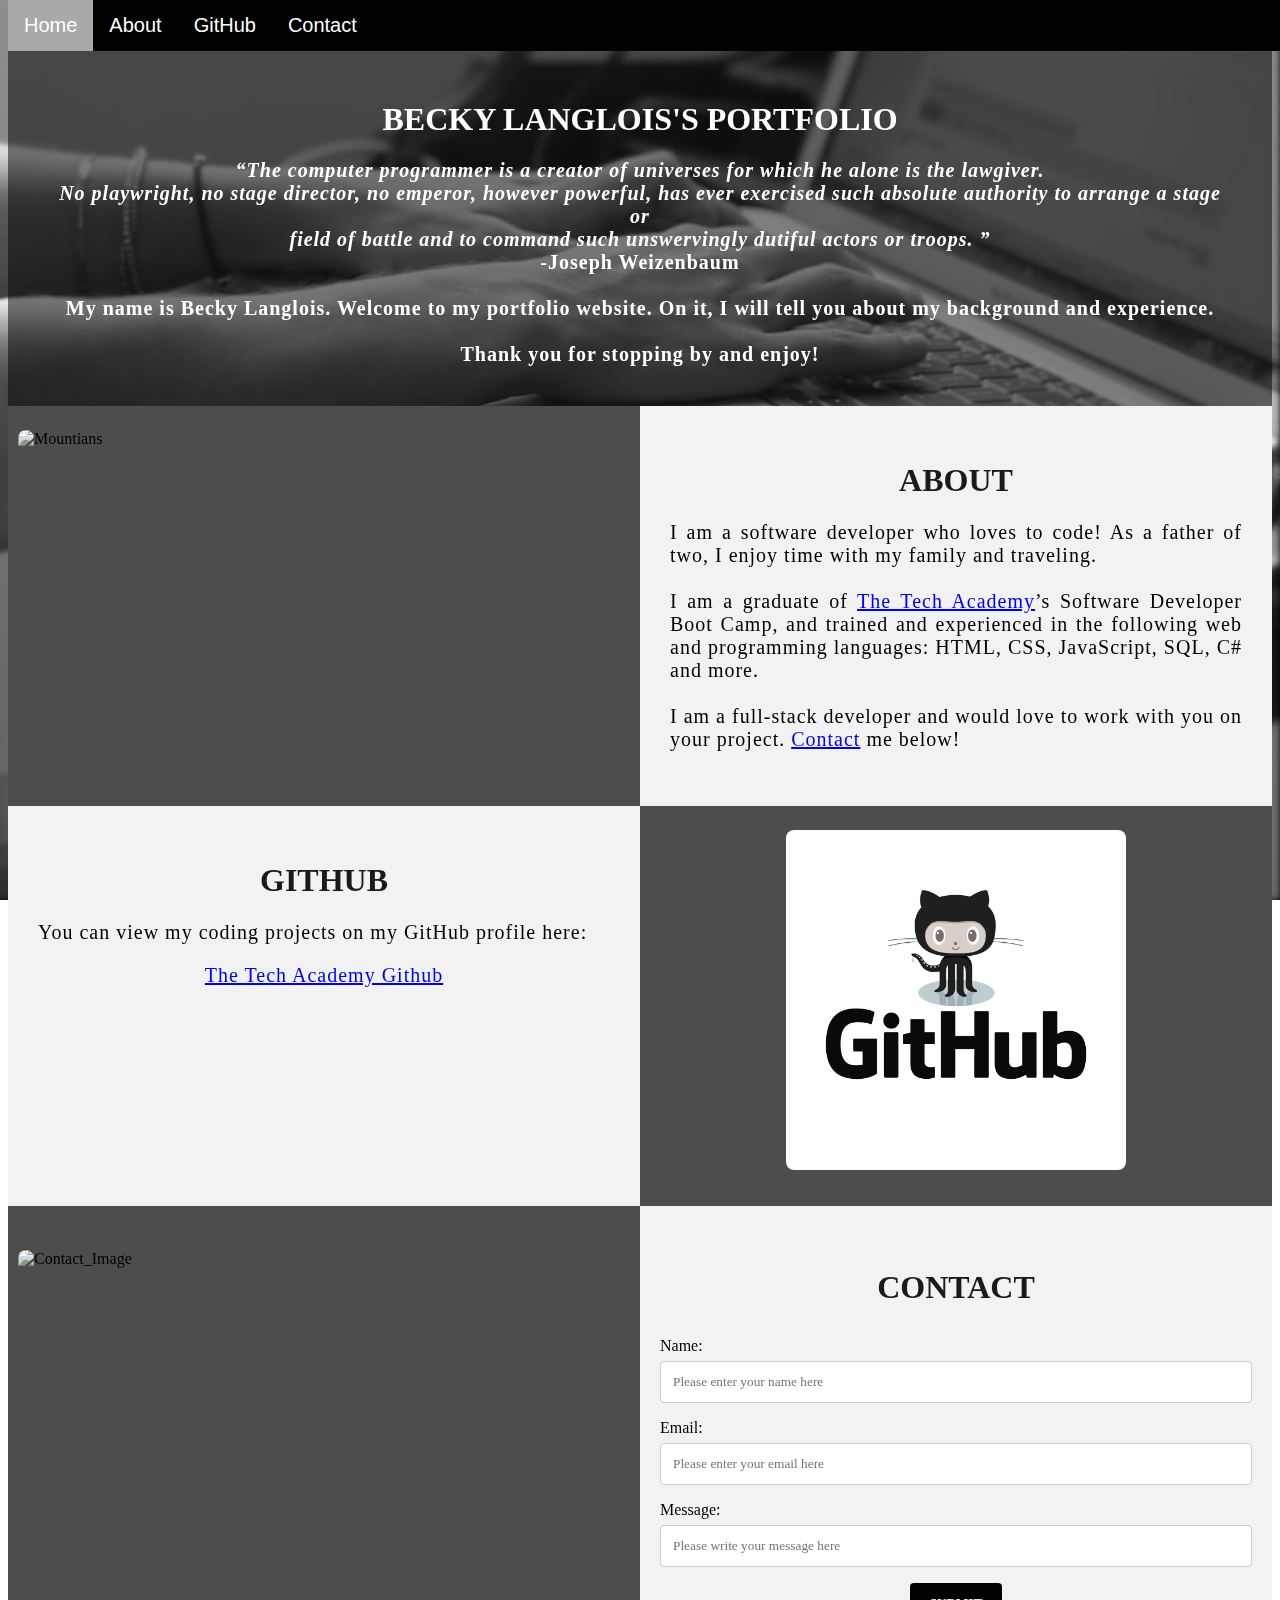
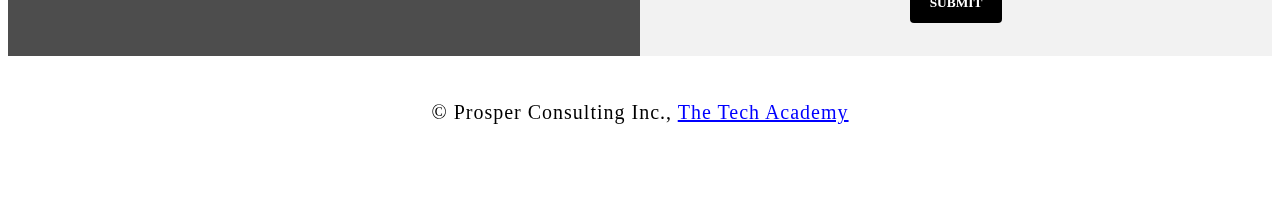
==== index.html @ 51a64cca "index added" ====
<!DOCTYPE html>
<html>
    <!--Head-->
    <head>
        <meta charset="UTF-8">
        <meta name="viewport" content="width=device-width" />
        <title>Becky Lanlois</title>
        <link rel="stylesheet" type="text/css" href="portfolio.css">
    </head>

    <!--Body-->
    <body class="Background">
        
        <!--Navbar-->
        <div class="Navbar">
            <a class="active" href="#Home">Home</a>
            <a href="#About">About</a>
            <a href="#GitHub">GitHub</a>
            <a href="#Contact">Contact</a>
        </div>

        <!--Breaks inserted to add space between navbar and the first heading-->
        <br>
        <br>

        <!--Background video-->
        <div id="Home">
            <video autoplay muted loop id="Typing_Video">
                <source src="Typing.mp4" type="video/mp4">
                <!--Display message if video fails to run-->
                Your browser does not support HTML5 video.
            </video>
        </div>

        <!--Video text-->
        <div class="Video_Text">
            <h1 class="white-text">Becky Langlois's Portfolio</h1>
            <strong>
                <p class="center">
                    <q>The computer programmer is a creator of universes for which he alone is the lawgiver.
                        <br>No playwright, no stage director, no emperor, however powerful, has ever exercised such absolute authority to arrange a stage or
                        <br>field of battle and to command such unswervingly dutiful actors or troops.
                    </q>
                    <br> -Joseph Weizenbaum
                    <br>
                    <br> My name is Becky Langlois. Welcome to my portfolio website. On it, I will tell you about my background and experience.
                    <br>
                    <br> Thank you for stopping by and enjoy! 
                </p>
            </strong>
        </div>

        <!--About section-->
        <div class="Row" id="About">
            <!--Left column-->
            <div class="Column_2">
                <img src="C:\Users\alpac\Documents\GitHub\html-and-css-project\project\images\mountians.jpg" alt="Mountians">
            </div>
            <!--Right column-->
            <div class="Column_1">
                <h1>About</h1>
                <p>
                    I am a software developer who loves to code! As a father of two, I enjoy time with my family and traveling. 
                    <br>
                    <br>I am a graduate of <a href="https://www.learncodinganywhere.com" target="_blank">The Tech Academy</a>’s Software Developer Boot Camp, and trained and experienced in the following web and programming languages: HTML, CSS, JavaScript, SQL, C# and more. 
                    <br>
                    <br>I am a full-stack developer and would love to work with you on your project. <a href="#Contact">Contact</a> me below!
                </p>
            </div>
        </div>

        <!--GitHub section-->
        <div class="Row" id="GitHub">
            <!--Left column-->
            <div class="Column_1">
                <h1>GitHub</h1>
                <p>
                    You can view my coding projects on my GitHub profile here:
                    <br>
                    <p class="center"><a href="https://github.com/the-tech-academy" target="_blank">The Tech Academy Github</a></p>
                </p>
            </div>
            <!--Right column-->
            <div class="Column_2">
                <a href="https://github.com/the-tech-academy" target="_blank"><img src="images/GitHub.png" alt="GitHub Logo"></a>
            </div>
        </div>

        <!--Contact section-->
        <div class="Row" id="Contact">
            <!--Contact image, left column-->
            <div class="Column_2 Column_tall">
    <img src="C:\Users\alpac\Documents\GitHub\html-and-css-project\project\images\purple_halter.jpg" alt="Contact_Image">
            </div>
            <!--Contact form, right column-->
            <div class="Column_1 Column_tall">
                <h1>Contact</h1>
                <!--This specifies where and how to send the form data; we are leaving it blank-->
                <form action="" method="POST"> <!-- Here we are utilizing a 3rd party service to submit the contact form data, insert your formspree endpoint in the action attribute -->
                    <label>Name:</label>
                        <input type="text" placeholder="Please enter your name here">
                    <label>Email:</label>
                        <input type="text" id="Email" name="Email" placeholder="Please enter your email here">
                    <label>Message:</label>
                        <input type="text" id="Message" name="Message" placeholder="Please write your message here">
                        <input type="submit" value="SUBMIT">
                </form>
            </div>
        </div>

        <!--Footer section-->
        <footer>
            <p>
                <p class="center">&copy Prosper Consulting Inc., <a href="https://www.learncodinganywhere.com/" target="_blank">The Tech Academy</a></p>
                <br>
            </p>
        </footer>
    </body>
</html>
---- portfolio.css ----
***** GENERAL STYLING *****/

/* Body */
body {
    margin: 0%
        /* This ensures site displays all the way to the edge of the browser screen */
}

/* Heading 1 elements */
h1 {
    text-transform: uppercase;
    /* Capitalizing all h1 headings */
    font-family: "Trebuchet MS", Optima;
    /* Sets the font family of all h1 headings */
    text-align: center;
    /* Centering all h1 elements */
    margin-top: 3%;
    /* Adds a small margin above h1 element */
    color: #1a1a1a;
}

/* Heading 1 element hover effect */
h1:hover {
    filter: grayscale(5%);
    /* Adds a slightly gray filter to the h1 headings when hovered over */
    transform: scale(1.1);
    /* When the h1 elements are hovered over they increase in size by 1.1 */
    transition: transform 1s;
    /* This causes the transformation to last 1 second */
}

/* Styling for portfolio title text */
.white-text {
    color: #fff;
    /* This is used to change the color of the portfolio title text */
}

/* Paragraph elements */
p {
    font-family: Perpetua, Rockwell Extra Bold;
    text-align: justify;
    /* Justify text within paragraph elements */
    letter-spacing: 1px;
    /* This expands the text slightly */
    font-size: 20px;
    padding-left: 20px;
    /* Adds padding to the left of the paragraph element */
    padding-right: 20px;
    /* Adds padding to the right of the paragraph element */
}

/* Paragraph element hover effect */
p:hover {
    color: #36004d;
    /* Color changes when paragraph elements are hovered over */
    transition: transform 1s;
    /* This makes the transform effect last 1 second */
    transform: scale(1.01);
    /* This makes the paragraphs increase slightly in size when hovered over */
}

/* Center class - this applies to all elements with the class "center" */
.center {
    text-align: center;
    /* This center aligns the text */
}

/* Center class hover effect - This only affects the quote, github link, and footer */
.center:hover {
    transition: transform 2s;
    /* This makes the transform effect last 2 seconds */
    transform: scale(1.1);
    /* This makes the elements with class "center" increase in size by 1.1 when hovered over */
}

/* Anchor elements */
a {
    color: blue;
    /* This ensures all links are blue */
}

/* Quotation elements */
q {
    font-style: italic;
    /* This makes the quote italicized */
}

/* Image elements */
img {
    filter: grayscale(75%);
    /* This rids our pictures of 75% of their color */
    border-radius: 8px;
    /* Gives all images slightly rounded corners */
    max-width: 100%;
    /* Ensures all images stay within the width of their container */
    height: 340px;
    /* Sets the height of all images */
    display: block;
    /* By specifying block display we can ensure our images are able to be centered */
    margin-left: auto;
    /* In combination with "margin-right: auto" this centers all images */
    margin-right: auto;
}

/* Image element hover effects */
img:hover {
    filter: grayscale(5%);
    /* Brings back most of the image's color when hovered over */
    transition: transform 1s;
    /* Transition lasts 1 second */
    transform: scale(1.1);
    /* Image is increased slightly when hovered over */
}

/* The @media rule is used in media queries to apply different styles for different media/types of devices */
/* On screens 576px and smaller the images will be 100px tall and centered vertically in the column */
@media screen and (max-width: 576px) {
    img {
        height: 100px;
        margin-top: 150px;
    }
}

/* Styling for footer element */
footer {
    padding: 2%;
    /* This gives the footer padding that is equal to 2% of the width of the element's area */
    background-color: white;
}

/***** END OF GENERAL STYLING *****/

/***** NAVBAR STYLING *****/
.Navbar {
    overflow: hidden;
    /* This ensures that any content that overflows beyond the boundary of our nav bar is not displayed */
    background-color: black;
    /* This colors the navbar black */
    position: fixed;
    /* This keeps the navbar at the top of the screen as we scroll */
    top: 0;
    /* This ensures no space is displayed above the navbar */
    width: 100%;
    /* This makes the navbar span the entire width of the page */
    z-index: 1;
    /* This ensures other elements don't display over the navbar */
    -webkit-animation: moveNav 5s;
    /* This applies the moveNav animation below for Safari 4.0 - 8.0 */
    animation: moveNav 5s;
    /* This applies the moveNav animation for all other browsers */
}

/* moveNav animation effect for moving the nav bar in from the left of the screen */
@keyframes moveNav {
    from {
        left: -100vw;
    }

    /* The navbar is starting off screen to the left */
    to {
        left: 0vw;
    }

    /* This moves the navbar into place on the screen */
}

/* Navbar links */
.Navbar a {
    float: left;
    /* This specifies that the text floats on the left on the navbar */
    display: block;
    /* This ensures that other text will be displayed on the same line or row, instead of a new line */
    color: white;
    /* This is the font color for text on our navbar */
    padding: 14px 16px;
    /* This adds padding around our text */
    text-decoration: none;
    /* This gets rid of the underlines under the text on our navbar */
    font-family: Avant Garde, Helvetica;
    /* This specifies the font family for text on our navbar */
    font-size: 20px;
    /* This specifies the font size for text on our navbar */
    text-align: center;
    /* This centers the text within its container */
    position: relative;
    /* This sets the text relative to its normal positioning, allowing us to use the animation below */
    -webkit-animation: moveNavText 5.75s;
    /* Animation for Safari 4.0 - 8.0 */
    animation: moveNavText 5.75s;
    /* Applies the moveNavText animation for 5.75s */
}

/* moveNavText animation effect for moving the navbar text from above the view to the navbar */
@keyframes moveNavText {
    from {
        top: -100vw;
    }

    /* This sets the navbar text 100% above the viewport */
    to {
        top: 0vw;
    }

    /* This lowers the navbar text onto the navbar */
}

/* Screens 576px and smaller will display navbar links equally distributed */
@media screen and (max-width: 576px) {
    .Navbar a {
        width: 25%;
        /* This makes each link take up 1/4 of the navbar */
        font-size: 12px;
    }
}

/* Navbar hover effects */
.Navbar a:hover {
    background-color: #f4f4f4;
    /* Defines the background color that will display when you hover over the link */
    color: black;
    /* This defines the font color that will display when navbar a elements are hovered over */
    font-weight: bold;
    /* This makes the text on the navbar bold when hovered over */
}

/* Navbar home button */
.Navbar a.active {
    /* This targets the a element on the navbar with the "active" class */
    background-color: darkgray;
}

/***** END OF NAVBAR STYLING *****/

/***** VIDEO STYLING *****/
/* Formatting for background video */
#Typing_Video {
    position: fixed;
    /* This fixes the video to the page */
    right: 0;
    /* This ensures there is no space between the edge of the video and the edge of the page */
    bottom: 0;
    /* This ensures no space between the bottom of the video and the bottom of the page */
    min-width: 100%;
    /* This ensures the video is displayed across the full width of the page */
    z-index: -1;
    /* This places the video behind the other elements on the page */
}

/* Screens that are 576px and smaller will not display the background video */
@media screen and (max-width: 576px) {
    #Typing_Video {
        display: none;
    }
}

/* Texts over the video */
.Video_Text {
    background: rgba(0, 0, 0, 0.5);
    /* This provides a semi-transparent background for the text to sit over */
    color: white;
    /* Makes the font color white */
    width: 100%;
    /* Ensures the video-text container fills the width of the video */
    padding: 20px;
    /* This adds padding around the video-text container so that the background goes slightly beyond the text */
    position: relative;
    /* This sets the text relative to its normal positioning, allowing us to use the animation below */
    -webkit-animation: moveVideoText 5.75s;
    animation: moveVideoText 5.75s;
}

/* This animation effect causes the overlay video text to move up from the bottom of the page upon page load */
@keyframes moveVideoText {
    from {
        top: -100vw;
    }

    /* This sets the position of the video text to above the viewport */
    to {
        top: 0vw;
    }

    /* This moves the video text to the normal positioning on the viewport */
}

/***** END OF VIDEO STYLING *****/

/***** TABLE STYLING -  this section covers the styling of the columns and rows within the table *****/
* {
    /* The asterisk is a universal selector that applies this effect to all elements on the page */
    box-sizing: border-box;
    /* This creates a box with a border within which we will place most of our text */
}

.Column_1 {
    float: left;
    width: 50%;
    /* This ensures the column takes up half of the page width */
    padding: 10px;
    padding-top: 3%;
    /* This ensures there is space between the top of the column and our headings */
    height: 400px;
    /* This sets the height of the column to 400px -  this may need to be adjusted depending on the text you enter */
    background-color: #f2f2f2;
    /* Sets the background color of the columns with class Column_1 */
}

/* Screens 576px and smaller will display a scroll bar if the text overflows the column height */
@media screen and (max-width: 576px) {
    .Column_1 {
        overflow: auto;
    }
}

.Column_2 {
    float: left;
    width: 50%;
    padding: 10px;
    padding-top: 1.9%;
    height: 400px;
    background-color: #4d4d4d;
}

/* This class is applied to the columns in the final row, overriding the height and padding to provide more room for the contact form  while keeping the rest of the formatting from Column_1 or Column_2 */
.Column_tall {
    padding-top: 3.5%;
    height: 450px;
}

/* This inserts something after the content of selected elements (in this case the elements with class "Row") */
.Row:after {
    content: "";
    /* By leaving this blank, we are allowing the footer (covered lower down) to be displayed - removing it makes the footer overwrite a column */
    display: table;
    /* The display property specifies the type of display behavior; the table value tells the browser to treat the element as a table */
    clear: both;
    /* This clears any other elements from floating on the left or the right of an element */
}

/***** END OF TABLE STYLING *****/

/***** CONTACT FORM STYLING *****/
/* input[type=text] targets all text input sections of the contact form */
input[type=text] {
    width: 100%;
    /* Each input box covers the full width of the container */
    padding: 12px;
    /* Adds padding within the text box */
    border: 1px solid #ccc;
    /* Setting a solid border and its color */
    border-radius: 4px;
    /* Slightly rounds the corners of the text box border */
    box-sizing: border-box;
    /* This creates a box with a border around the contact form input boxes */
    margin-top: 6px;
    /* Adds a margin to the top of the text box */
    margin-bottom: 16px;
    /* Adds a margin to the bottom of the text box */
    resize: vertical;
    /* This allows the user to resize the text boxes vertically */
    font-family: Perpetua, Rockwell Extra Bold;
}

/* Hover effects for input boxes */
input[type=text]:hover {
    box-shadow: 0 0 5px #00004d inset;
    /* This creates a blue shadow in the text box when hovered over by the user */
}

/* Submit button */
input[type=submit] {
    background-color: black;
    /* Sets the background color of the submit button to black */
    color: white;
    /* Sets the font color of the Submit button to white */
    font-weight: bold;
    /* Makes the font of the submit button bold */
    padding: 12px 20px;
    /* Adds padding to the submit button */
    border: none;
    /* Removes the border from the submit button */
    border-radius: 4px;
    /* Gives the submit button the same rounded corners as the text boxes */
    cursor: pointer;
    /* Changes the cursor to pointer when over the submit button */
    display: block;
    /* Allows the submit button to be centered */
    margin-left: auto;
    /* In combination with "margin-right: auto" this will center the submit button */
    margin-right: auto;
    font-family: Perpetua, Rockwell Extra Bold;
}

/* Hover effect for submit button */
input[type=submit]:hover {
    background-color: white;
    /* Turns the background of the submit button white when the user hovers over it */
    color: black;
    /* Turns the font black when hovered over */
    transform: scale(1.5);
    /* Makes the button increase 1.5 times in size */
    transition: transform 1.5s;
    /* Makes the transform effect last 1.5 seconds */
}

/* Form element */
form {
    border-radius: 5px;
    /* Rounds the corners of the contact form */
    background-color: #f2f2f2;
    padding: 10px;
    /* Adds padding to the contact form */
    font-family: "Trebuchet MS", Optima;
}

/***** END OF CONTACT FORM STYLING **
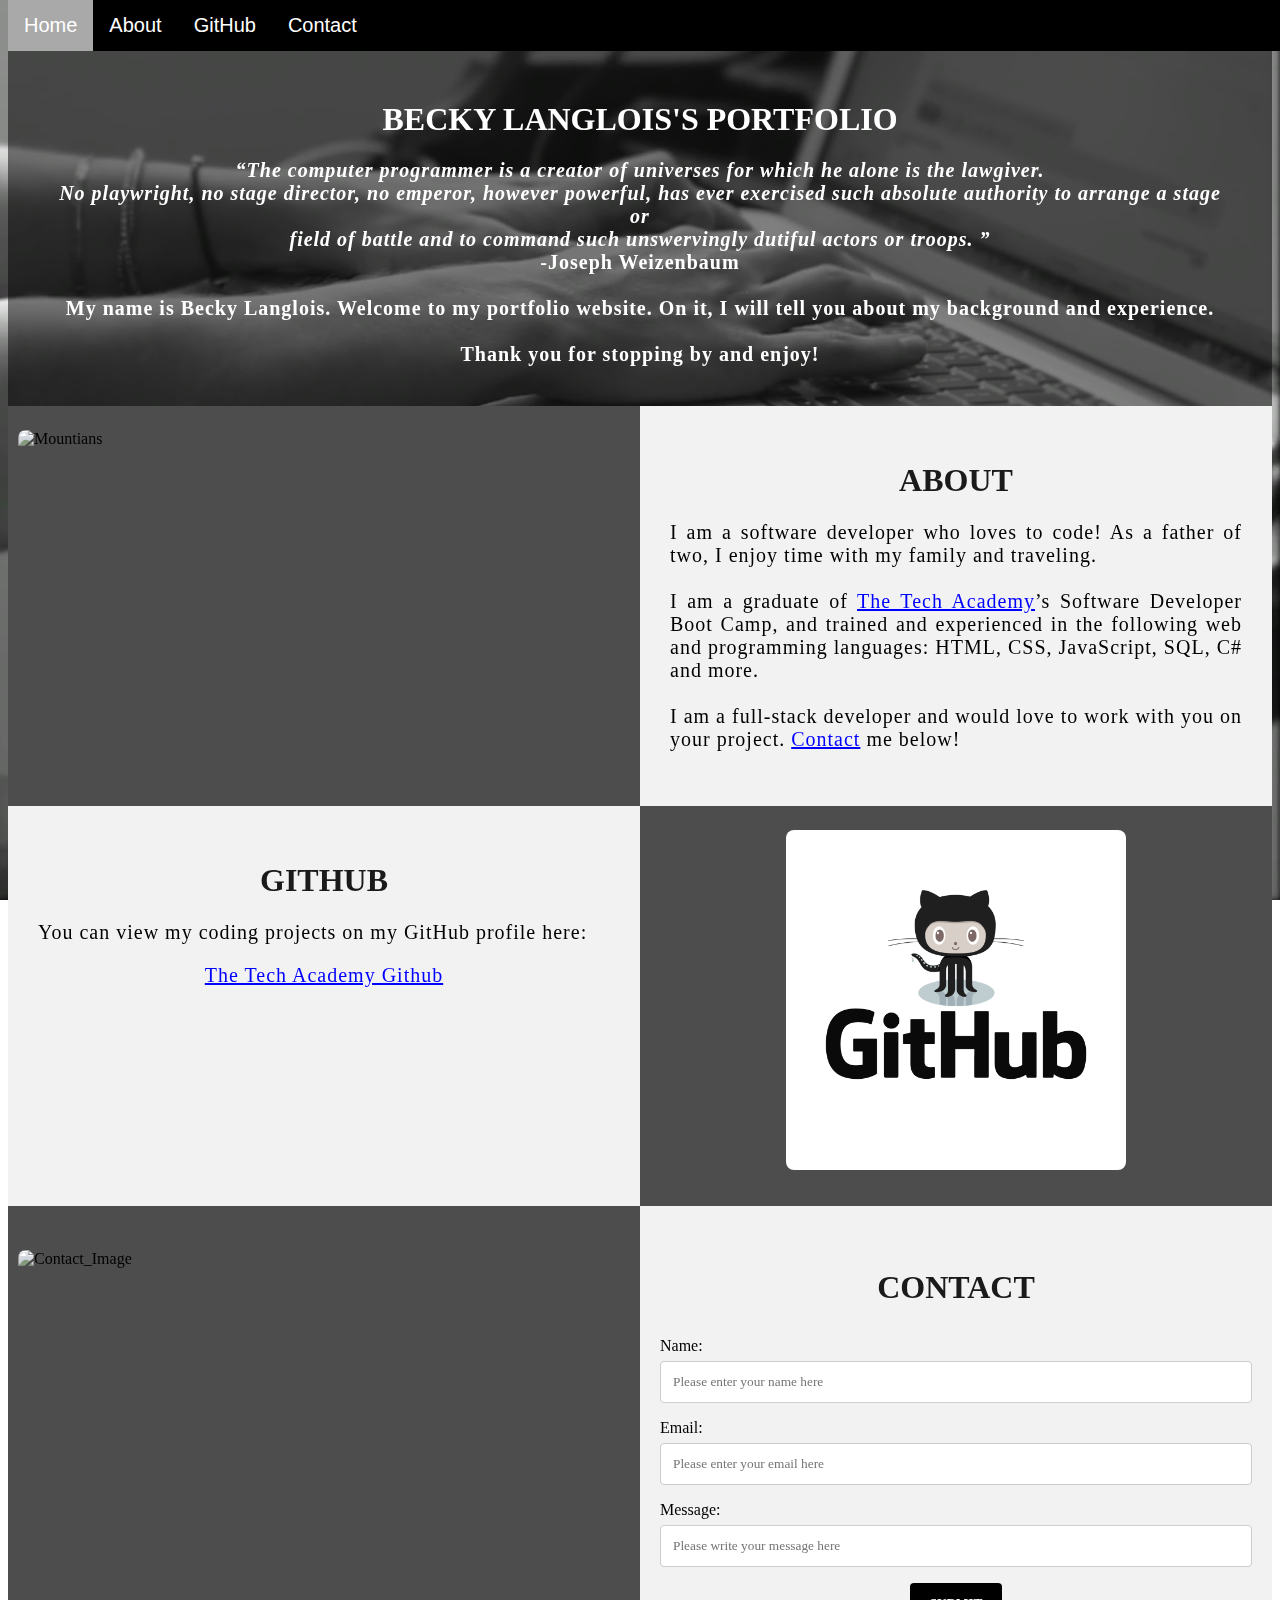
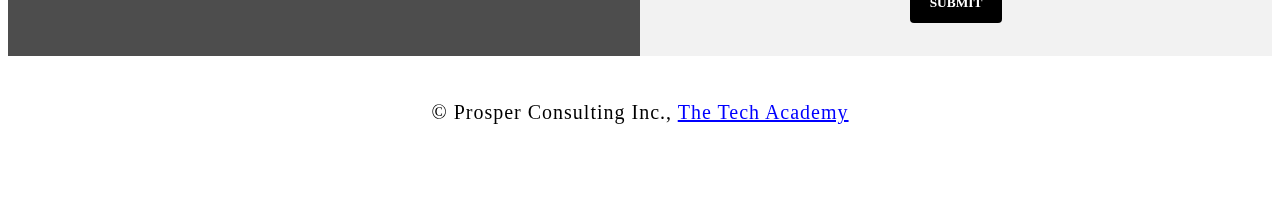
==== commit 3c9f174f: "fixed links" ====
--- a/index.html
+++ b/index.html
@@ -54,7 +54,7 @@
         <div class="Row" id="About">
             <!--Left column-->
             <div class="Column_2">
-                <img src="C:\Users\alpac\Documents\GitHub\html-and-css-project\project\images\mountians.jpg" alt="Mountians">
+                <img src="images\mountians.jpg" alt="Mountians">
             </div>
             <!--Right column-->
             <div class="Column_1">
@@ -90,7 +90,7 @@
         <div class="Row" id="Contact">
             <!--Contact image, left column-->
             <div class="Column_2 Column_tall">
-    <img src="C:\Users\alpac\Documents\GitHub\html-and-css-project\project\images\purple_halter.jpg" alt="Contact_Image">
+    <img src="images\purple_halter.jpg" alt="Contact_Image">
             </div>
             <!--Contact form, right column-->
             <div class="Column_1 Column_tall">
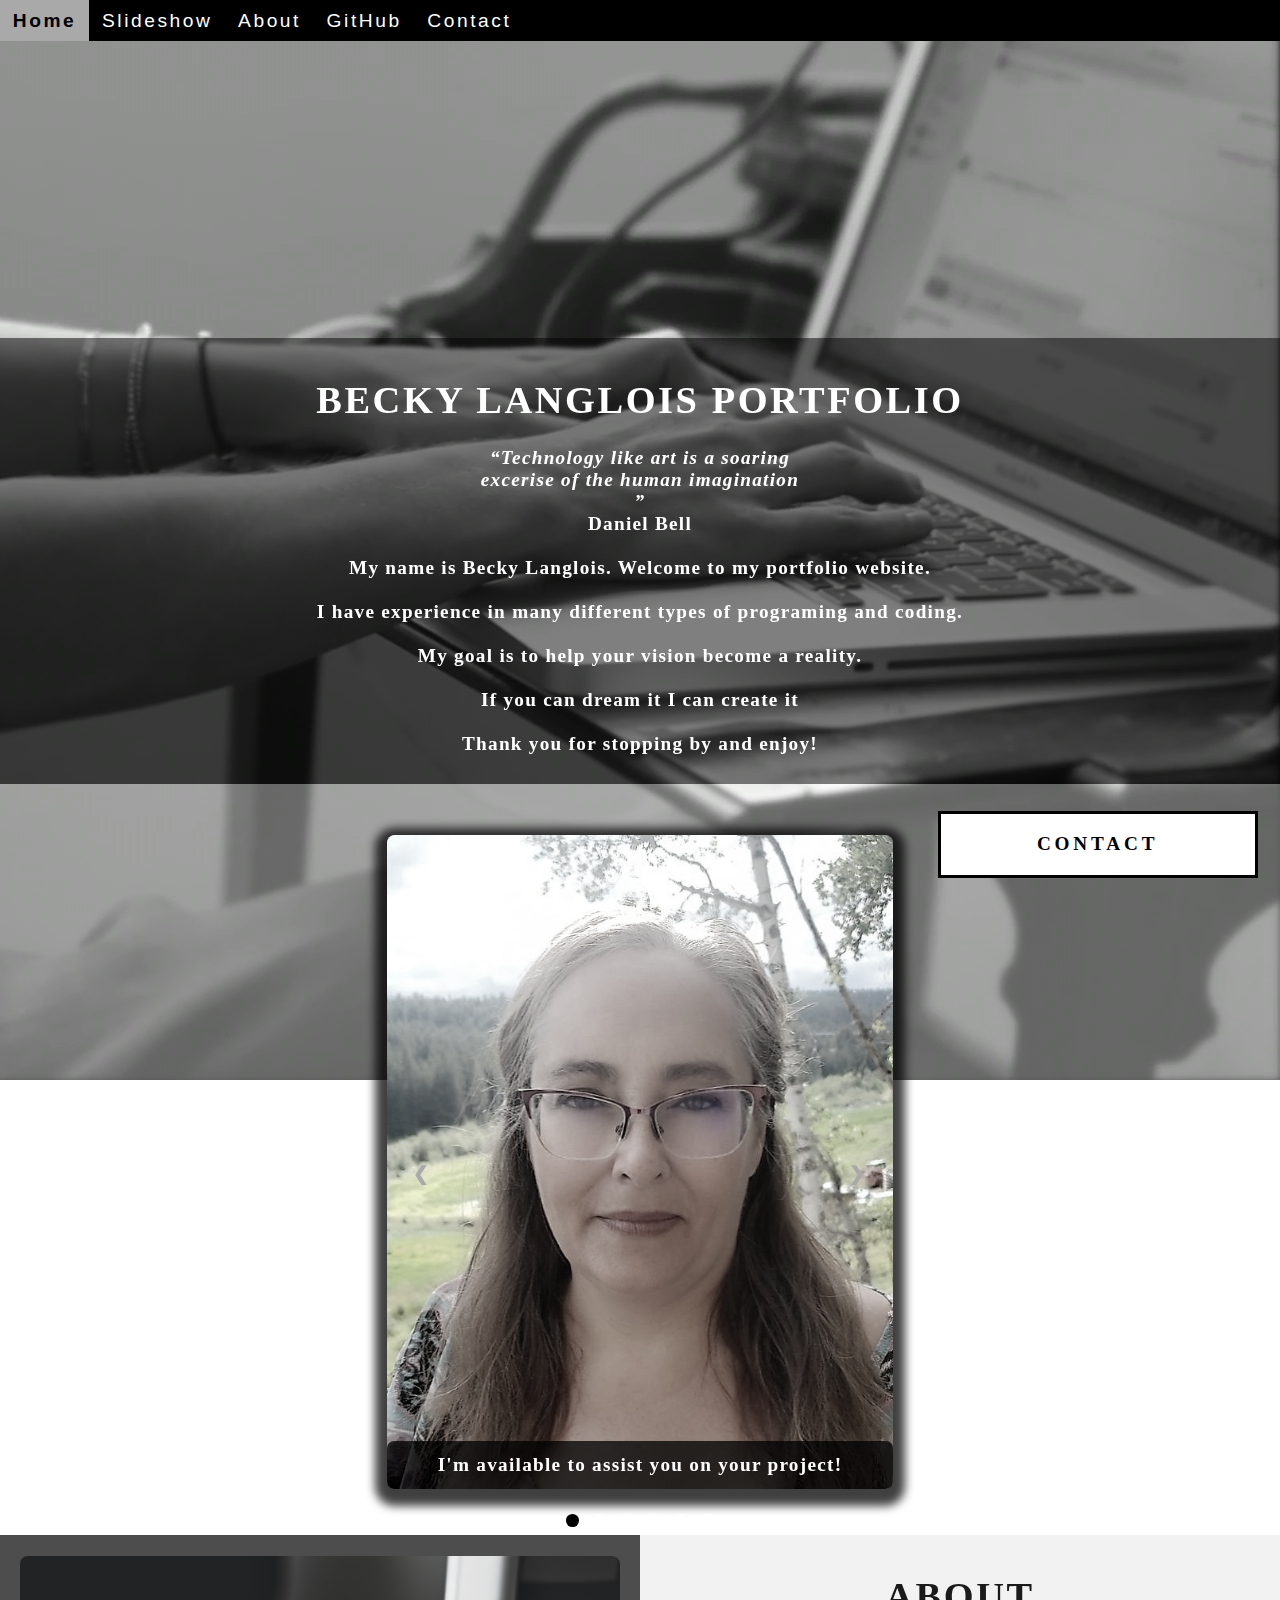
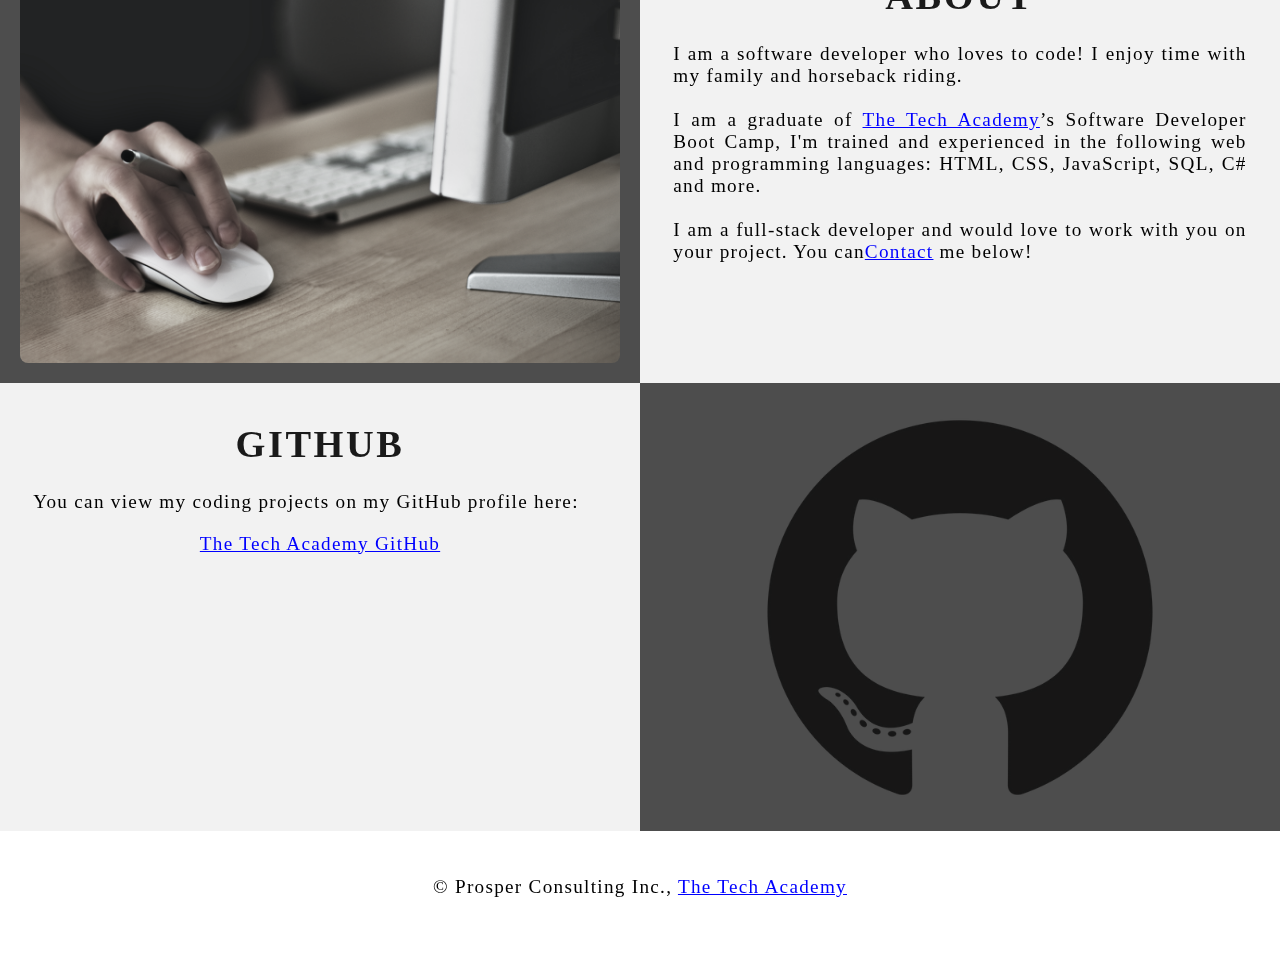
==== commit d966b533: "updated66" ====
--- a/index.html
+++ b/index.html
@@ -1,119 +1,189 @@
 <!DOCTYPE html>
 <html>
-    <!--Head-->
-    <head>
-        <meta charset="UTF-8">
-        <meta name="viewport" content="width=device-width" />
-        <title>Becky Lanlois</title>
-        <link rel="stylesheet" type="text/css" href="portfolio.css">
-    </head>
 
-    <!--Body-->
-    <body class="Background">
+<!-- Head -->
+	<head>
+		<meta charset="UTF-8">
+		<title>Becky Langlois </title>
+		  <link rel="stylesheet" type="text/css" href="css/Portfolio.css">
+	</head>
+		  
+
+<!-- Body -->
+<body class="Background"> 
+
+<!-- Navbar -->
+	<div class="Navbar">
+		<a class="active" href="#Home">Home</a> 
+		<a href="#Slideshow">Slideshow</a> 
+<!-- This is a new section -->
+		<a href="#About">About</a>
+		<a href="#GitHub">GitHub</a>
+		<a onclick="openForm()" ondblclick="closeForm()">Contact</a> 
+<!-- This makes it so that our openForm function runs when we click Contact on the nav bar -->
+	</div>
+
+<!-- Home -->
+	<div id="Home">
+		<br>
+ <!-- Breaks inserted to add space between navbar and first heading -->
+		<br>
+		
+<!-- Video -->
+		<video autoplay muted loop id="Typing_Video"> 
+<!-- Makes the video play automatically, on a loop and with no sound -->
+			<source src="images/Typing-1.mp4" type="video/mp4">
+			Your browser does not support HTML5 video. 
+<!-- Display message if video fails to run -->
+		</video>
+	</div>
+
+<!-- Video text --> 
+	<div class="Video_Text"> 
+		<h1 style="color:white;">Becky Langlois Portfolio</h1>
+			<p> 
+			  <strong>
+					<center>
+						<q>Technology like art is a soaring
+						<br>excerise of the human imagination
+                        <br>
+						</q>	
+						<br>Daniel Bell<br>
+						<br>
+						My name is Becky Langlois. Welcome to my portfolio website. <br>
+						<br>I have experience in many different types of programing and coding.<br>
+						<br>My goal is to help your vision become a reality.<br>
+						<br>If you can dream it I can create it<br>
+						<br>Thank you for stopping by and enjoy! 
+					</center>	
+			  </strong>				
+			</p> 
+	</div>
+
+<!-- Slideshow section -->
+  <div id="Slideshow">
+    <div id="Slideshow_Background"> 
+      <div id="Slideshow_Container">
         
-        <!--Navbar-->
-        <div class="Navbar">
-            <a class="active" href="#Home">Home</a>
-            <a href="#About">About</a>
-            <a href="#GitHub">GitHub</a>
-            <a href="#Contact">Contact</a>
+		<div class="mySlides fade">
+          <div class="Slide_Number">1 / 6</div>
+            <img class="Slide_Show_Images" src="images/use.jpg" style="width:100%">
+              <div class="text">I'm available to assist you on your project!</div>
+        </div>
+        
+		<div class="mySlides fade">
+          <div class="Slide_Number">2 / 6</div>
+            <img class="Slide_Show_Images" src="Images/bootstrap.png" style="width:100%">
+              <div class="text">I am a full-stack software developer,<br> trained in:<br>Bootstrap,</div>
         </div>
 
-        <!--Breaks inserted to add space between navbar and the first heading-->
-        <br>
-        <br>
-
-        <!--Background video-->
-        <div id="Home">
-            <video autoplay muted loop id="Typing_Video">
-                <source src="Typing.mp4" type="video/mp4">
-                <!--Display message if video fails to run-->
-                Your browser does not support HTML5 video.
-            </video>
+        <div class="mySlides fade">
+          <div class="Slide_Number">3 / 6</div>
+            <img class="Slide_Show_Images" src="Images/css3.png" style="width:100%">
+              <div class="text">the popular programming language Css,</div>
         </div>
 
-        <!--Video text-->
-        <div class="Video_Text">
-            <h1 class="white-text">Becky Langlois's Portfolio</h1>
-            <strong>
-                <p class="center">
-                    <q>The computer programmer is a creator of universes for which he alone is the lawgiver.
-                        <br>No playwright, no stage director, no emperor, however powerful, has ever exercised such absolute authority to arrange a stage or
-                        <br>field of battle and to command such unswervingly dutiful actors or troops.
-                    </q>
-                    <br> -Joseph Weizenbaum
-                    <br>
-                    <br> My name is Becky Langlois. Welcome to my portfolio website. On it, I will tell you about my background and experience.
-                    <br>
-                    <br> Thank you for stopping by and enjoy! 
-                </p>
-            </strong>
+        <div class="mySlides fade">6
+          <div class="Slide_Number">4 / 6</div>
+            <img class="Slide_Show_Images" src="Images/csharp.png" style="width:100%">
+              <div class="text">C#,</div>
         </div>
 
-        <!--About section-->
-        <div class="Row" id="About">
-            <!--Left column-->
-            <div class="Column_2">
-                <img src="images\mountians.jpg" alt="Mountians">
-            </div>
-            <!--Right column-->
-            <div class="Column_1">
-                <h1>About</h1>
-                <p>
-                    I am a software developer who loves to code! As a father of two, I enjoy time with my family and traveling. 
-                    <br>
-                    <br>I am a graduate of <a href="https://www.learncodinganywhere.com" target="_blank">The Tech Academy</a>’s Software Developer Boot Camp, and trained and experienced in the following web and programming languages: HTML, CSS, JavaScript, SQL, C# and more. 
-                    <br>
-                    <br>I am a full-stack developer and would love to work with you on your project. <a href="#Contact">Contact</a> me below!
-                </p>
-            </div>
-        </div>
+		<div class="mySlides fade">
+	      <div class="Slide_Number">5 / 6</div>
+			<img class="Slide_Show_Images" src="images/javascript.png" style="width:100%">
+              <div class="text">back end development, databases and SQL.</div>
+			</div>
 
-        <!--GitHub section-->
-        <div class="Row" id="GitHub">
-            <!--Left column-->
-            <div class="Column_1">
-                <h1>GitHub</h1>
-                <p>
-                    You can view my coding projects on my GitHub profile here:
-                    <br>
-                    <p class="center"><a href="https://github.com/the-tech-academy" target="_blank">The Tech Academy Github</a></p>
-                </p>
-            </div>
-            <!--Right column-->
-            <div class="Column_2">
-                <a href="https://github.com/the-tech-academy" target="_blank"><img src="images/GitHub.png" alt="GitHub Logo"></a>
-            </div>
-        </div>
+		<div class="mySlides fade">
+		  <div class="Slide_Number">6 / 6</div>
+			<img class="Slide_Show_Images" src="images/winery.jpg" style="width:100%">
+			  <div class="text"> 
+				<a onclick="openForm()" href="#Contact" style="color:white;">So lets make your vision reality!<br>
+					Contact me now! </a>
+			  </div>
+	    </div>
+	
+		  <a class="Previous" onclick="plusSlides(-1)">&#10094;</a>
+		  <a class="Next" onclick="plusSlides(1)">&#10095;</a>
+		
+	  </div>
+  <br>
 
-        <!--Contact section-->
-        <div class="Row" id="Contact">
-            <!--Contact image, left column-->
-            <div class="Column_2 Column_tall">
-    <img src="images\purple_halter.jpg" alt="Contact_Image">
-            </div>
-            <!--Contact form, right column-->
-            <div class="Column_1 Column_tall">
-                <h1>Contact</h1>
-                <!--This specifies where and how to send the form data; we are leaving it blank-->
-                <form action="" method="POST"> <!-- Here we are utilizing a 3rd party service to submit the contact form data, insert your formspree endpoint in the action attribute -->
-                    <label>Name:</label>
-                        <input type="text" placeholder="Please enter your name here">
-                    <label>Email:</label>
-                        <input type="text" id="Email" name="Email" placeholder="Please enter your email here">
-                    <label>Message:</label>
-                        <input type="text" id="Message" name="Message" placeholder="Please write your message here">
-                        <input type="submit" value="SUBMIT">
-                </form>
-            </div>
-        </div>
+      <div style="text-align:center">
+ 
+		<span class="dot" onclick="currentSlide(1)"></span> 
+		<span class="dot" onclick="currentSlide(2)"></span> 
+		<span class="dot" onclick="currentSlide(3)"></span> 
+		<span class="dot" onclick="currentSlide(4)"></span> 
+		<span class="dot" onclick="currentSlide(5)"></span> 
+		<span class="dot" onclick="currentSlide(6)"></span> 
 
-        <!--Footer section-->
-        <footer>
-            <p>
-                <p class="center">&copy Prosper Consulting Inc., <a href="https://www.learncodinganywhere.com/" target="_blank">The Tech Academy</a></p>
-                <br>
-            </p>
-        </footer>
-    </body>
+      </div>
+    </div>
+  </div>
+
+
+
+<!-- About section -->
+  <div class="Row" id="About"> 
+	<div class="Column_2"> 
+<!-- Left column -->
+	  <img src="images/computer.jpg" alt="Laptop">
+	</div>
+  
+	<div class="Column_1"> <!-- Right column -->
+	  <h1>About</h2>
+	    <p>I am a software developer who loves to code! I enjoy time with my family and horseback riding. <br>
+			<br>I am a graduate of <a href="https://www.learncodinganywhere.com" target="_blank">The Tech Academy</a>’s Software Developer Boot Camp, I'm trained and experienced in the following web and programming languages: HTML, CSS, JavaScript, SQL, C# and more. <br>
+			<br>I am a full-stack developer and would love to work with you on your project. You can<a href="#Contact">Contact</a> me below!</p>
+	</div>
+  </div>
+
+<!-- GitHub section -->
+	<div class="Row" id="GitHub">
+		<div class="Column_1"> <!-- Left column -->
+			<h1>GitHub</h1>
+				<p>You can view my coding projects on my GitHub profile here:<br>
+				<center><a href="https://github.com/the-tech-academy" target="_blank">The Tech Academy GitHub</a></center></p>
+		</div>
+		
+		<div class="Column_2"> <!-- Right column -->
+			<a href="https://github.com/the-tech-academy" target="_blank"><img src="images/GitHub.png" alt="GitHub"></a>
+		</div>
+	</div>
+</div>
+
+<!-- Contact section -->
+  <div id="Contact"> 
+    <button onclick="openForm()" class="Pop_Up_Button"> CONTACT </button>
+	  <div class="form-popup" id="myForm">
+	    <form action="https://formspree.io/info@learncodinganywhere.com" method="POST" class="form-container">
+ <!-- Here we are using a free online service from https://formspree.io/ to send our contact form to an email address of our choosing - note: it will not run unless live on the internet, you have to push it to your online website first -->
+		<h1>Contact</h1>
+			<label for="name"><b>Name</b></label>
+			  <input type="text" placeholder="Type your name here" name="name" required>
+			<label for="phone"><b>Phone</b></label>
+			  <input type="text" placeholder="Enter your phone number here" name="phone">
+			<label for="email"><b>Email</b></label>		
+			  <input type="text" placeholder="Type your email address here" name="email" required>
+			<label for="message"><b>Message</b></label>
+			  <input type="text" placeholder="Type your message here" name="message">
+ 
+    <button type="submit" class="btn">SUBMIT</button>
+    <button type="button" class="btn cancel" onclick="closeForm()">CLOSE</button>
+	    </form>
+	  </div>
+  </div>
+	
+<!-- Footer section -->	
+	<footer>
+	  <p>
+	    <center>&copy Prosper Consulting Inc.,  <a href="https://learncodinganywhere.com/">The Tech Academy</a></center><br>
+      </p>
+	</footer>
+
+	<script src="js/Portfolio.js"></script>
+	
+</body>
 </html>--- a/css/Portfolio.css
+++ b/css/Portfolio.css
@@ -0,0 +1,446 @@
+/* Affects entire document */
+html {
+  scroll-behavior: smooth; /* This ensures that the page scrolling is smooth when the nav bar is clicked */
+}
+
+/* Body */
+body {
+	margin: 0%; /* This ensures our site displays all the way to the edge of the browser screen */
+    opacity: 1; /* This and transition affect the page loading fade in effect */
+    transition: 3s opacity; /* This causes a 3 second fade in, you can change this time if you choose */
+	letter-spacing: .2vw;
+	font-family: Avant Garde, Helvetica; 
+	font-size: 1.5vw;
+	
+	}
+
+/* This section contributes to the fade effect for the page that occurs when the page is loaded */
+body.fade-out {
+    opacity: .1; /* This sets the level of opacity at the start of page load */
+    transition: none;
+}
+
+/* Navbar */
+.Navbar {
+	overflow: hidden; /* This ensures that any content that overflows beyond the boundary of our nav bar is not displayed */
+	background-color: black; /* This colors the navbar black */
+	position: fixed; /* This keeps the navbar at the top of the screen as we scroll */
+	top: 0; /* This ensures no space is displayed above the navbar */
+	width: 100%; /* This makes the navbar span the entire width of the page */
+	z-index: 1; /*This ensures other elements don't display over the navbar */
+    position: fixed;
+	-webkit-animation: moveNav 5s; /* Safari 4.0 - 8.0 */
+    animation: moveNav 5s;
+}
+
+/* Navbar text */
+.Navbar a {
+	float: left; /* This specifies that the text floats on the left on the navbar */
+	display: block; /* This ensures that other text will be displayed on the same line or row, instead of a new line */
+	color: white; /* This is the font color for text on our navbar */
+	padding: .75vw 1vw; /* This adds padding around our text */
+	text-decoration: none; /* This gets rid of the underlines under the text on our navbar */
+	font-family: Avant Garde, Helvetica; /* This specifies the font family for text on our navbar */
+	font-size: 1.5vw; /* This specifies the font size for text on our navbar */
+	text-align: center; /* This centers the text within its container */
+    position: relative;
+	-webkit-animation: movenavText 5.75s; /* Safari 4.0 - 8.0 */
+    animation: movenavText 5.75s;
+	letter-spacing: .2vw;
+}
+
+/* The animation effect for moving the nav bar in from above the top of the screen upon page load */
+@keyframes moveNav {
+  from {left: -100vw;}
+  to {left: 0vw;}
+}
+
+/* The animation effect for moving the nav bar in from above the top of the screen upon page load */
+@keyframes movenavText {
+  from {top: -100vw;}
+  to {top: 0vw;}
+}
+
+
+/* This animation effect causes the overlay video text to move up from the bottom of the page upon page load */
+@keyframes movevideoText {
+  from {top: -100vw;}
+  to {top: 0px;}
+}
+
+/* Navbar hover effect */
+.Navbar a:hover {
+  background-color: #F4F4F4; /*  This defines the background color that will display when you hover over the text on the navbar */
+  color: black; /* This defines the font color that will display when you hover over the text on the navbar */ 
+  font-weight: bold; /* This makes the text on the navbar bold when hovered over */
+  cursor: pointer;
+  -webkit-transition-duration: 1s; 
+  transition-duration: 1s;
+}
+
+/* Navbar home button */
+.Navbar a.active { /* The active selector styles a link */
+  background-color: darkgray;  /* This specifies the background color behind the Home button on the navbar */ 
+}
+
+/* This causes the video to zoom out from a zoomed in position upon page load */
+@keyframes zoominoutsinglefeatured {
+    0% {
+        transform: scale(1.5,1.5);
+    }
+    100% {
+        transform: scale(1,1);
+    }
+}
+
+/* Video */
+#Typing_Video {
+	position: fixed; /* This fixes our video to the page  */
+	right: 0; /* This ensures no space between the edge of the video and the edge of the page */
+	bottom: 0; /* This ensures no space between the edge of the video and the edge of the page */
+	min-height: 100%; /* This ensures the video is displayed across the full height of the page */
+	top: 0;
+	z-index: -1;
+	animation: zoominoutsinglefeatured 5s;
+}
+
+/* Text over the video */ 
+.Video_Text { 
+	background: rgba(0, 0, 0, 0.5); /* This provides a semi-transparent background for the text to sit over */
+	color: white; 
+	width: 100%;
+	padding-top: .1vh; /* This adds padding around the text so that the background goes slightly beyond the text */
+	padding-bottom: 1vh;
+	margin-top: 23%;
+    position: relative;
+	-webkit-animation: moveNav 4s; /* Safari 4.0 - 8.0 */
+    animation: movevideoText 4s;
+}
+
+/* Slideshow Styling */
+#Slideshow_Background {
+  background:rgba(255,255,255, 0.35); /* This creates a slightly transparent white background that's placed over the video */
+  }
+
+
+.mySlides {
+	display: none;
+}
+
+@-webkit-keyframes fade {
+  from {opacity: .4} 
+  to {opacity: 1}
+}
+
+@keyframes fade {
+  from {opacity: .4} 
+  to {opacity: 1}
+}
+
+/* Slideshow section / container */
+#Slideshow_Container {
+  width: 39.5vw;
+  height: auto;
+  padding-top: 4%;
+  position: relative;
+  margin: auto;
+
+}
+
+/* Images contained within slideshow */
+.Slide_Show_Images {
+  vertical-align: middle;
+  height: auto;
+  box-shadow: 0px 5px 10px 12px rgba(0, 0, 0, .75);
+  width: auto;
+}
+
+
+/* Next and previous buttons */
+.Previous, .Next {
+  cursor: pointer;
+  position: absolute;
+  top: 50%;
+  width: auto;
+  padding: 2vw;
+  margin-top: -0vw;
+  color: darkgray;
+  font-weight: bold;
+  font-size: 1.5vw;
+  border-radius: 0 3px 3px 0;
+  user-select: none;
+  transition: 0.6s ease;
+}
+
+/* Positioning the right-hand next button */
+.Next {
+  right: 0;
+  border-radius: 3px 0 0 3px;
+}
+
+/* Hover effect on slide show buttons */
+.Previous:hover, .Next:hover {
+  background-color: rgba(0,0,0,0.8);
+  color: white;
+}
+
+/* Slideshow text */
+.text {
+  color: white;
+  padding: 1vw;
+  position: absolute;
+  bottom: 0;
+  width: 100%;
+  text-align: center;
+  font-family: Perpetua, Rockwell Extra Bold;
+  letter-spacing: .1vw; 
+  font-size: 1.5vw;
+  background-color: rgba(0,0,0,0.75);
+  font-weight: bold;
+  border-radius: 7px 7px 7px 7px;
+}
+
+/* Number text (1/6, 2/6, etc.) - we have set this display to none, which means these are hidden */
+.Slide_Number {
+  color: white;
+  position: absolute;
+  top: 0;
+  font-family: Perpetua, Rockwell Extra Bold;
+  letter-spacing: .1vw; 
+  font-size: 1.5vw;
+  font-weight: bold;
+  display: none;
+  }
+
+/* The dots under the slideshow */
+.dot {
+  cursor: pointer;
+  height: 1vw;
+  width: 1vw;
+  margin: .25vw;
+  background-color: white;
+  border-radius: 50%;
+  display: inline-block;
+  transition: background-color 0.6s ease;
+  position: relative;
+  z-index: 1;
+}
+
+/* Hover effect for slideshow dots */ 
+.active, .dot:hover {
+  background-color: black;
+}
+
+/* Fading animation for slideshow */
+.fade {
+  -webkit-animation-name: fade;
+  -webkit-animation-duration: 1.5s;
+  animation-name: fade;
+  animation-duration: 1.5s;  
+}
+
+/* Table - this section covers the styling of the columns and rows within our table */
+* { /* The asterisk is a universal selector that applies this effect to all elements on the page */
+	box-sizing: border-box; /* This creates a box with a border within which we will place most of our text */
+}
+
+.Column_1 {
+	float: left;  
+	width: 50%; /* This ensures one column takes up half the page width */
+	padding: 1.6%; 
+	background-color: #f2f2f2; 
+	height: 448px; /* You may need to adjust this to fit your content */
+}
+
+.Column_2 {
+	float: left;
+	width: 50%;
+	padding: 1.6%;
+	height: 448px; /* You may need to adjust this to fit your content */
+	background-color: #4d4d4d;
+}
+
+.Row:after { /* This inserts something after the content of selected elements */
+	content: ""; /* By leaving this blank, we are allowing the footer (covered lower down) to be displayed - removing it makes the footer overwrite a column */
+	display: table; /* The display property specifies the type of display behavior; the table value tells the browser to treat the element as a table */
+	clear: both; /* This clears any other elements from floating on the left or the right of an element */
+}
+
+/* Heading 1 elements */
+h1 {
+	text-transform: uppercase; /* We are capitalizing our headings */
+	font-family: "Trebuchet MS", Optima; 
+	text-align: center;
+	margin-top: 3%; /* We are adding a small margin above the headings */
+	color: #1a1a1a;
+}
+
+/* Paragraph elements */
+p {
+	font-family: Perpetua, Rockwell Extra Bold;
+	text-align: justify;
+	letter-spacing: .1vw; /* This expands the text slightly */
+	font-size: 1.5vw;
+	padding-left: 1vw;
+	padding-right: 1vw;
+}
+
+/* Center align elements - this embraces all centered text */
+center {
+	font-family: Perpetua, Rockwell Extra Bold;
+	text-align: center;
+	letter-spacing: .1vw;
+	font-size: 1.5vw;
+	padding-left: 5vw;
+	padding-right: 5vw;
+}
+
+/* Anchor elements */
+a {
+	color: blue; /* We are ensuring all links are blue */
+}
+
+/* Quotation elements */
+q {
+	font-style: italic;
+	font-weight: bold;
+}
+
+/* Image elements */
+img {
+	filter: grayscale(75%); /* This rids our pictures of 75% of their color */
+    border-radius: 8px; /* This causes our images to have slightly rounded edges */
+    max-width: 100%; 
+	height: 100%;
+    margin: auto auto auto auto;
+	display: block;	/* By specifying block display we can ensure our images are able to be centered */
+}
+
+/* Center align element hover effect */
+center:hover {
+	transition: transform 2s;
+	transform: scale(1.1);
+}
+
+/* Paragraph element hover effect */
+p:hover {
+	color: #00004d;	
+    transition: transform 1s;
+	transform: scale(1.01);
+}
+
+/* Heading 1 element hover effect */
+h1:hover {
+	color: black;
+	font-weight: normal; /* Makes the text no longer bold when hovered over */ 
+
+}
+
+/* Image element hover effects */
+img:hover {
+	filter: grayscale(5%);  /* Brings back most of the image's color when hovered over */
+    transition: transform 1s;
+	transform: scale(1.1);
+}
+
+/* Contact form styling */
+
+/* Makes contact form button slide in from right on page load */
+@keyframes movePopup {
+  from {right: -40vw;}
+  to {bottom: 1.75vw;}
+}
+
+/* Button used to open the contact form - fixed at the bottom of the page */
+.Pop_Up_Button {
+  bottom: 1.75vw;
+  right: 1.75vw;
+  width: 25vw;  
+  background-color: white;
+  color: black;
+  border: solid;
+  cursor: pointer;
+  position: fixed;
+  -webkit-animation: movePopup 5s;
+  animation: movePopup 5s;
+}
+
+/* The popup form - hidden by default */
+.form-popup {
+  border: 3px solid #f0f1f0;
+  z-index: 8;
+  display: none;
+  position: fixed;
+  bottom: 6px;
+  right: 6px;
+}
+
+/* Form styling */
+.form-container {
+  max-width: 49vw;
+  padding: 9px;
+  background-color: white;
+}
+
+/* Input fields */
+.form-container input[type=text], .form-container input[type=password] {
+  width: 100%;
+  padding: .93vw;
+  margin: .6vw 0 .6vw 0;
+  border: none;
+  background: Gainsboro;
+  font-family: Helvetica, Avant Garde;
+  font-size: 1vw; 
+}
+
+/* Submit button */
+.form-container .btn {
+  background-color: white;
+  color: black;
+  border-color: black;
+  margin-bottom:1vh;
+}
+
+/* Close button */
+.form-container .cancel {
+  background-color: black;
+  color: white;
+  border-color: gray;
+}
+
+/* Button styling */
+button {
+  font-family: "Trebuchet MS", Optima; 
+  letter-spacing: .3vw; 
+  font-size: 1.5vw;
+  font-weight: bold;
+  padding: 1.5vw 1.5vw;
+  border-style: solid;
+  cursor: pointer;
+  width: 100%;
+  height: auto;
+}
+
+/* Hover effect for buttons */
+button:hover, .form-container .btn:hover{
+  color: white;
+  background-color: black;
+  -webkit-transition-duration: 1s; 
+  transition-duration: 1s;
+  border-style: solid;
+  border-color: silver;
+}
+.form-container .cancel:hover{
+  color: white;
+  background-color: darkred;
+  -webkit-transition-duration: 1s; 
+  transition-duration: 1s;
+  border-style: solid;
+  border-color: black;
+}	
+
+/* Footer element */
+footer {
+	padding: 2%;
+	background-color:white;
+}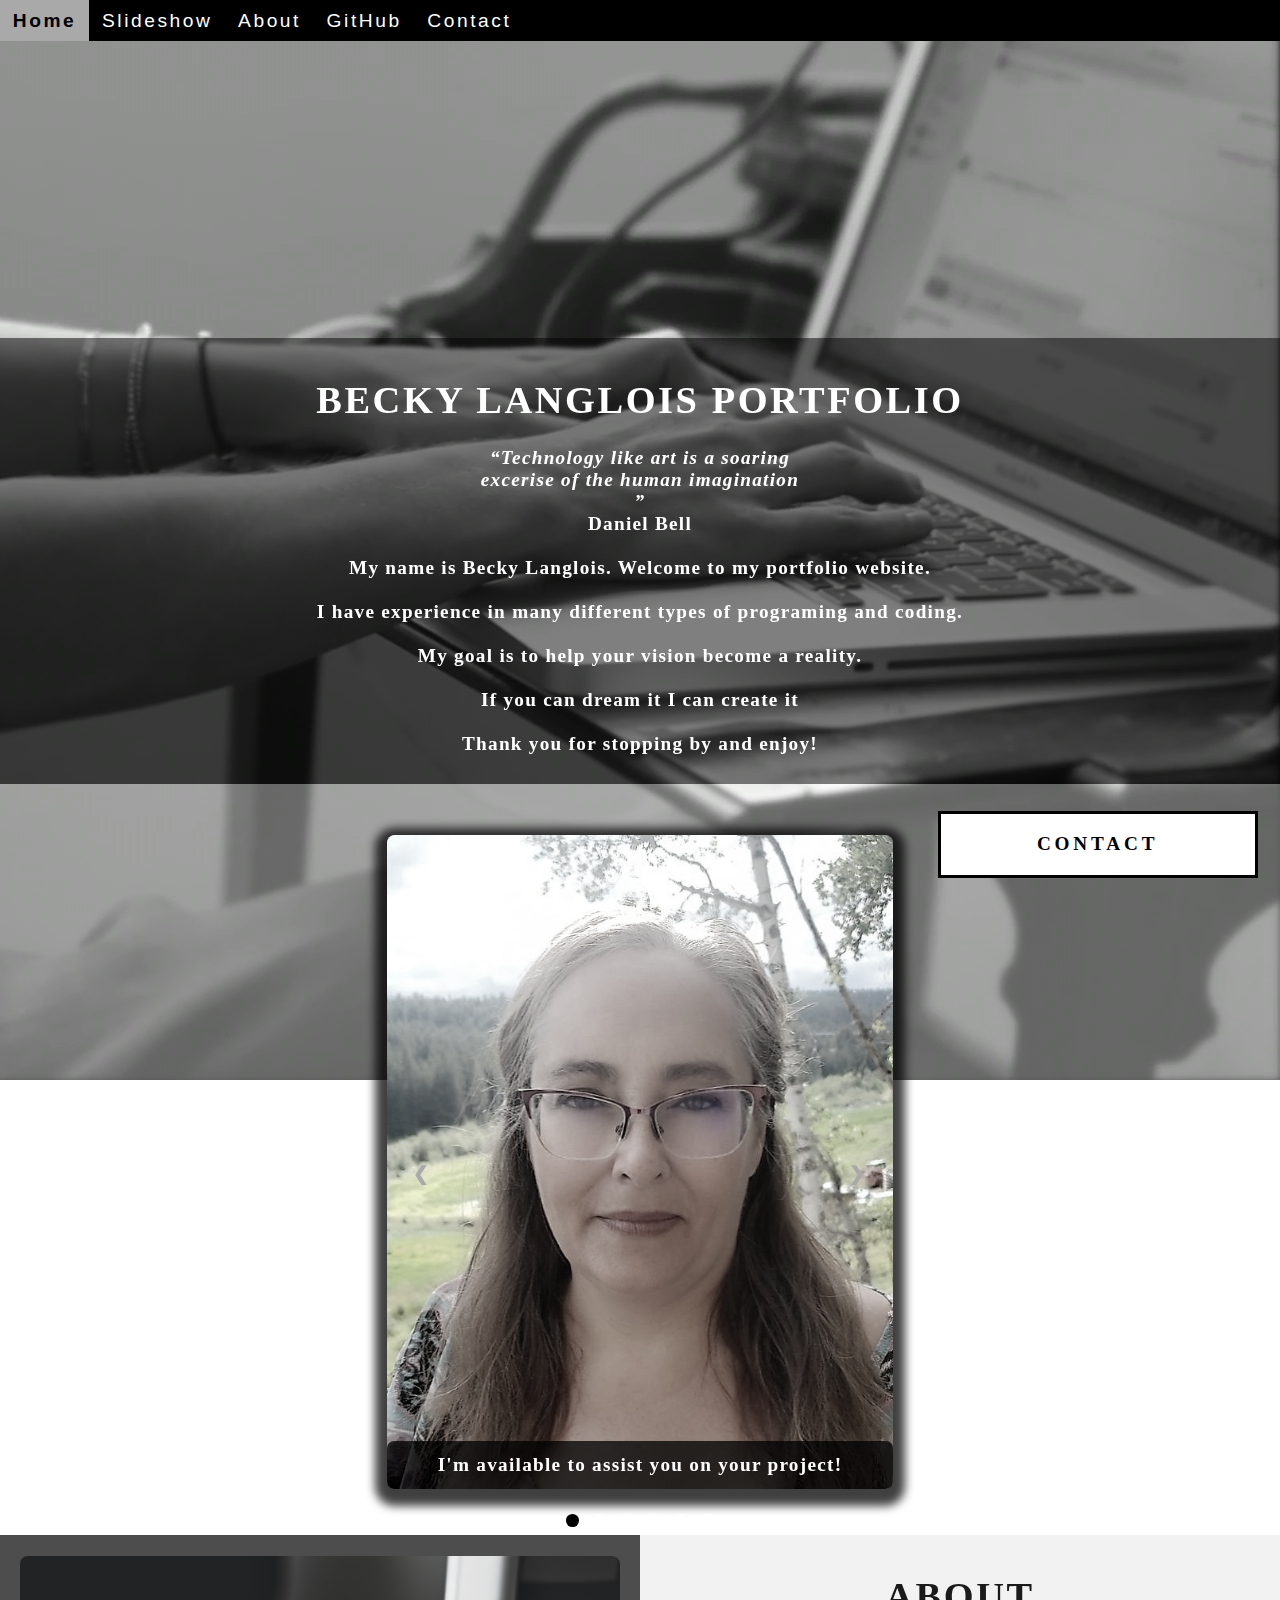
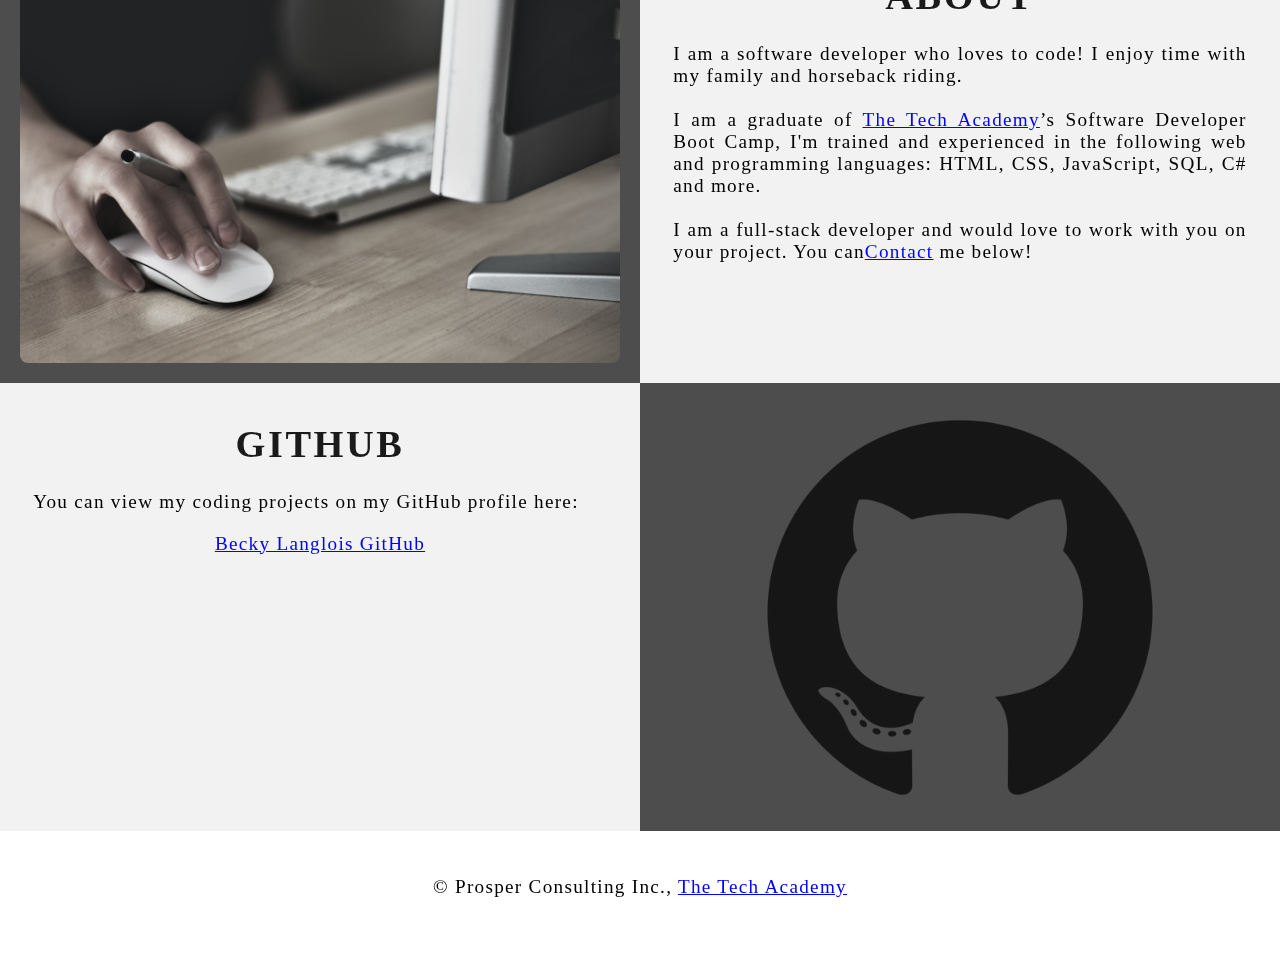
==== commit a1ceae0e: "updated" ====
--- a/index.html
+++ b/index.html
@@ -145,7 +145,7 @@
 		<div class="Column_1"> <!-- Left column -->
 			<h1>GitHub</h1>
 				<p>You can view my coding projects on my GitHub profile here:<br>
-				<center><a href="https://github.com/the-tech-academy" target="_blank">The Tech Academy GitHub</a></center></p>
+				<center><a href="https://github.com/Becky75/Becky75.github.io" target="_blank">Becky Langlois GitHub</a></center></p>
 		</div>
 		
 		<div class="Column_2"> <!-- Right column -->
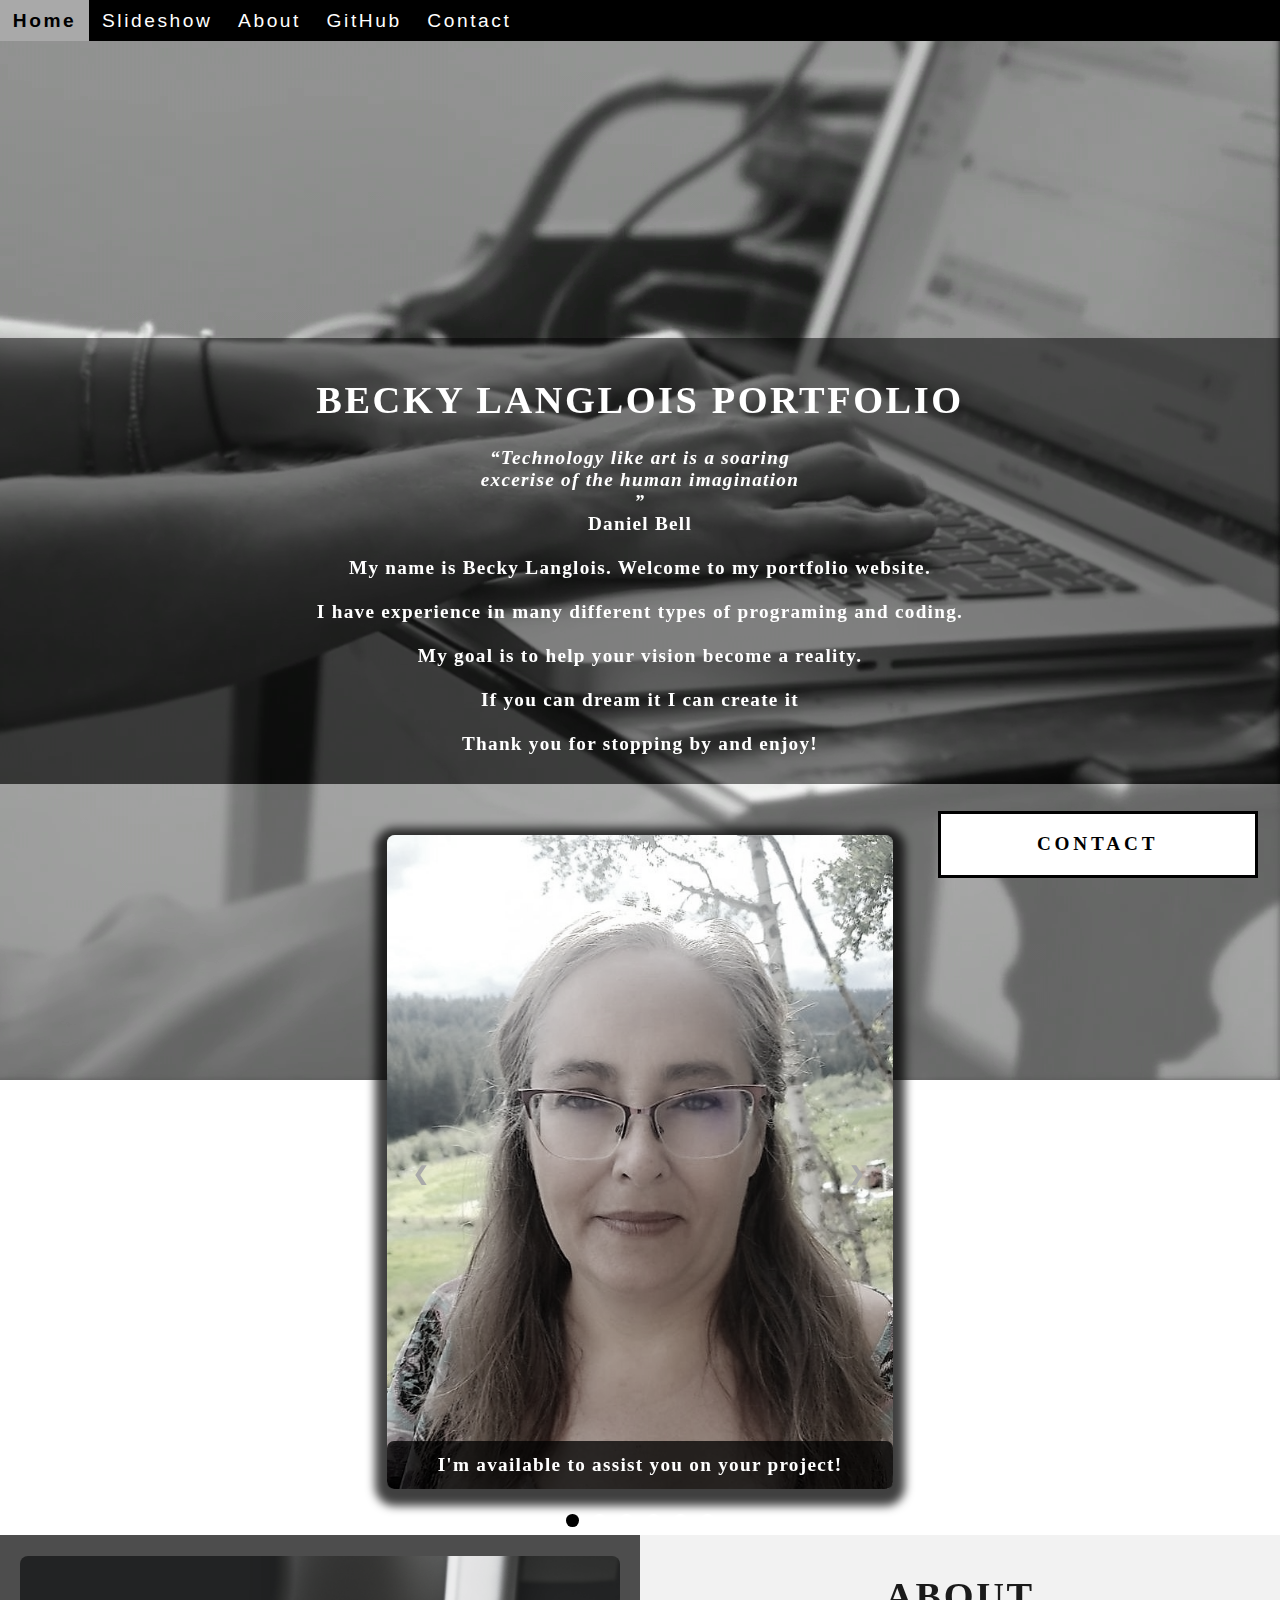
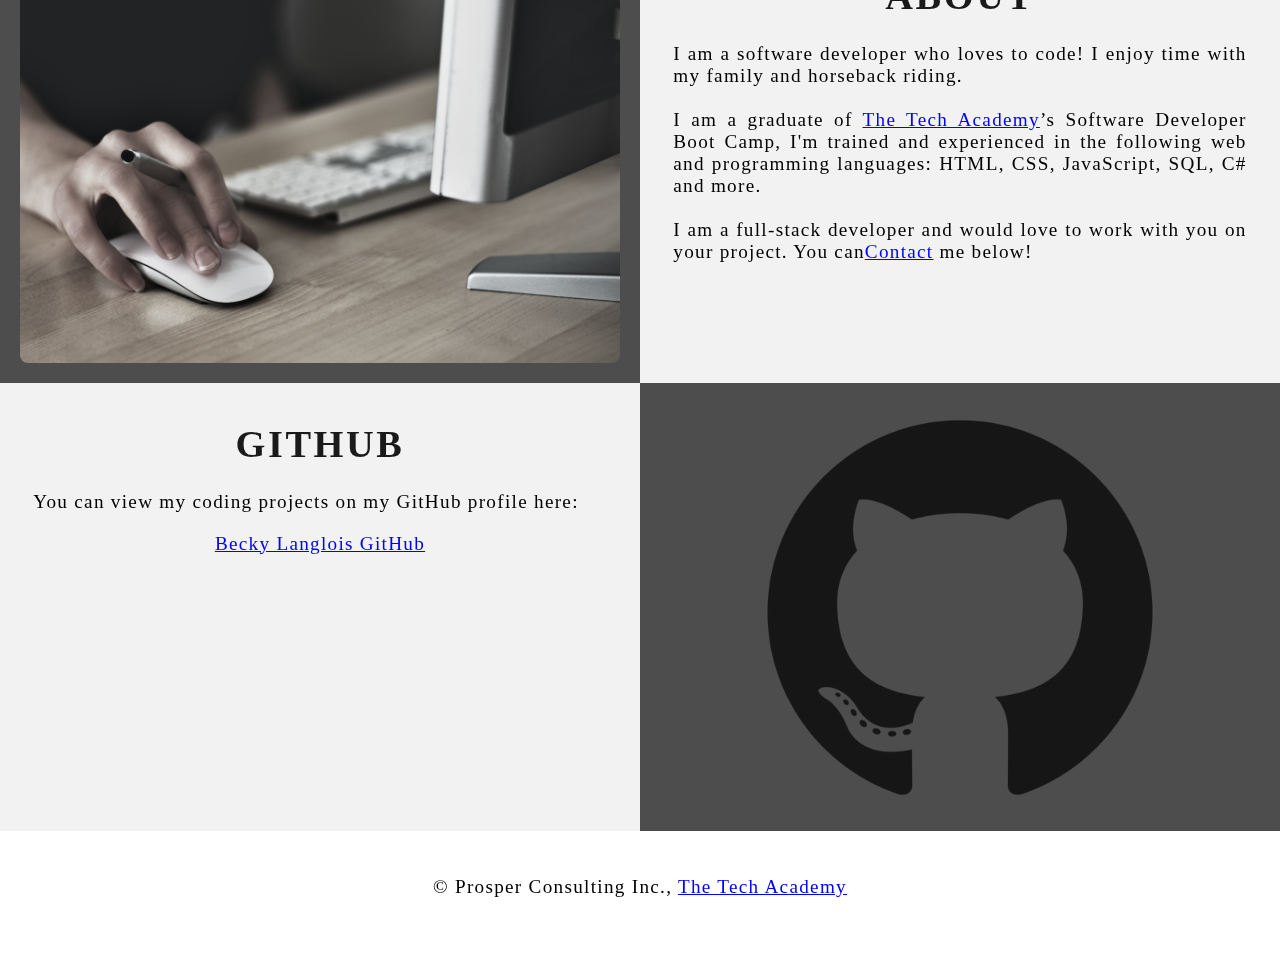
==== commit 7f80a7de: "updated" ====
--- a/index.html
+++ b/index.html
@@ -91,7 +91,7 @@
 
 		<div class="mySlides fade">
 	      <div class="Slide_Number">5 / 6</div>
-			<img class="Slide_Show_Images" src="images/javascript.png" style="width:100%">
+			<img class="Slide_Show_Images" src="images/file.png" style="width:100%">
               <div class="text">back end development, databases and SQL.</div>
 			</div>
 
